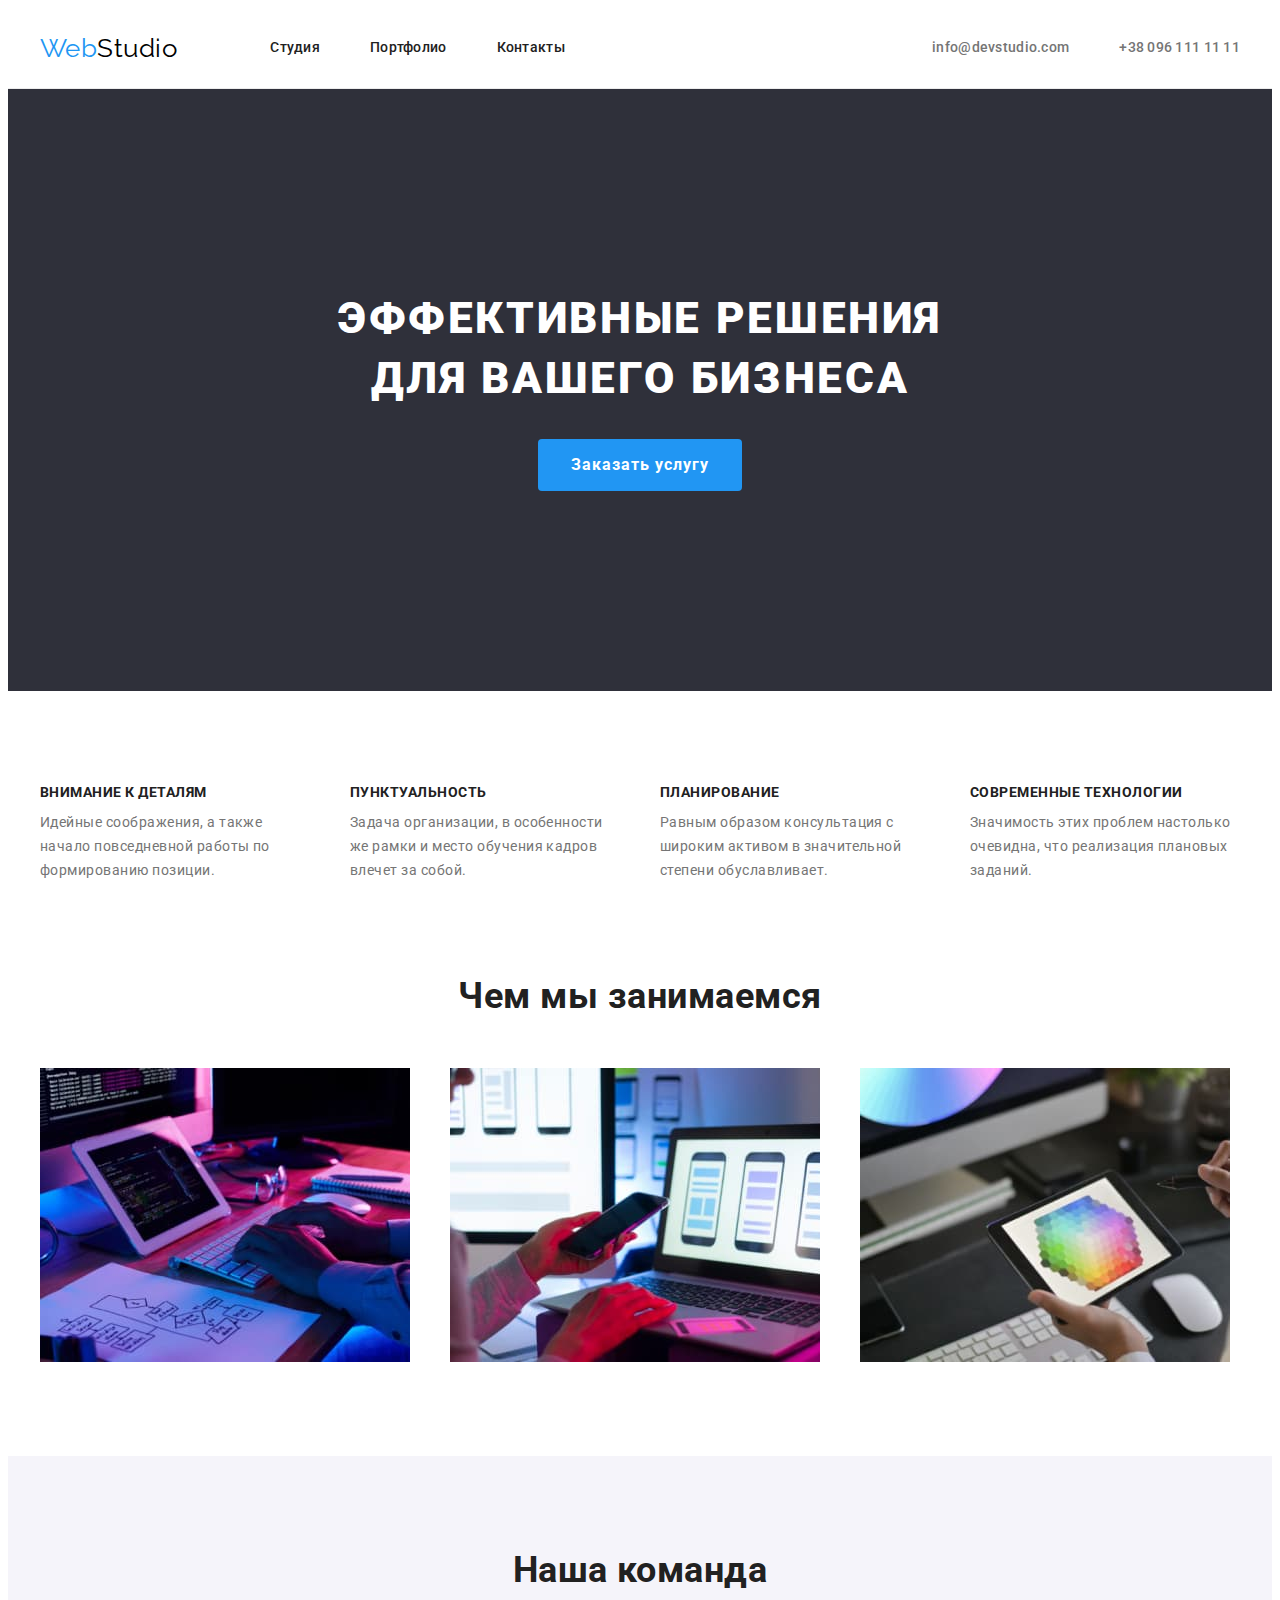
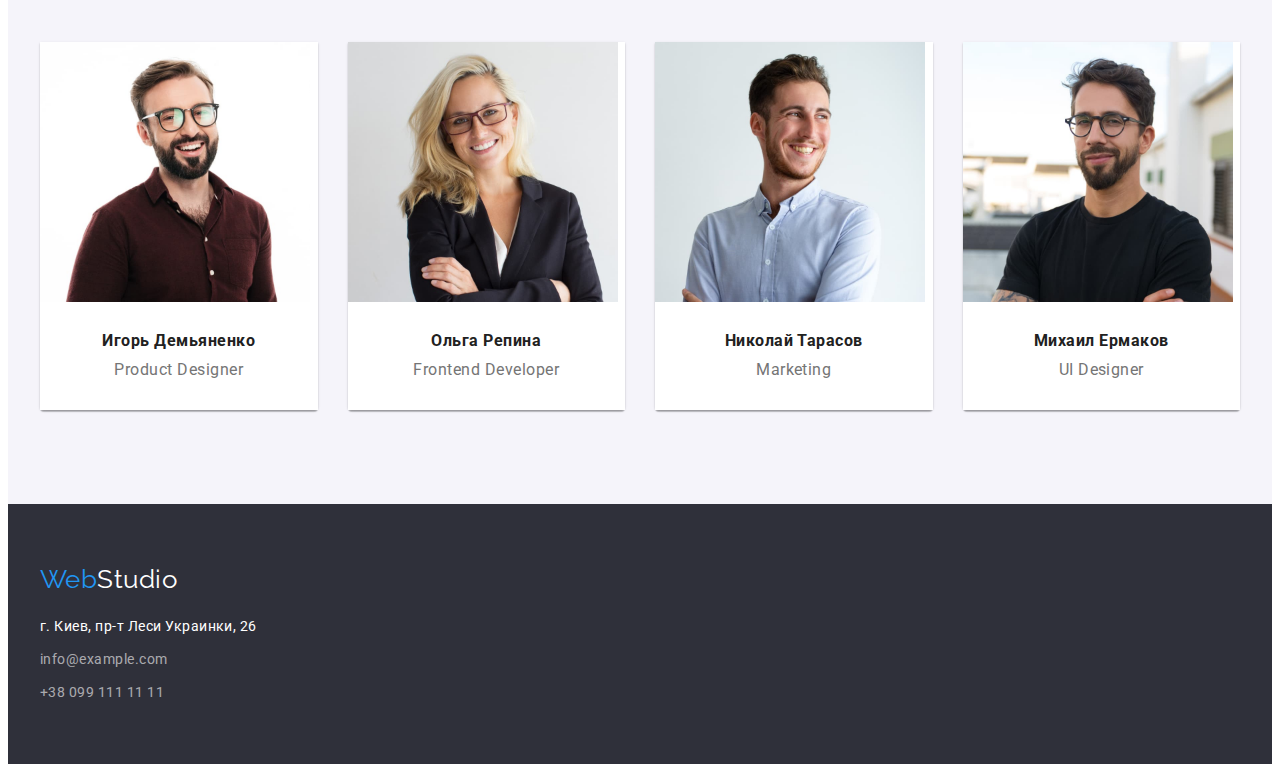
==== index.html @ faccb330 "clone" ====
<!DOCTYPE html>
<html lang="ru">
  <head>
    <meta charset="UTF-8" />
    <meta http-equiv="X-UA-Compatible" content="IE=edge" />
    <meta name="viewport" content="width=device-width, initial-scale=1.0" />
    <title>Студия</title>

    <link rel="preconnect" href="https://fonts.googleapis.com" />
    <link rel="preconnect" href="https://fonts.gstatic.com" crossorigin />
    <link
      href="https://fonts.googleapis.com/css2?family=Raleway:wght@700&family=Roboto:wght@400;500;700;900&display=swap"
      rel="stylesheet"
    />
    <link
      rel="stylesheet"
      href="https://cdnjs.cloudflare.com/ajax/libs/modern-normalize/1.1.0/modern-normalize.min.css"
      integrity="sha512-wpPYUAdjBVSE4KJnH1VR1HeZfpl1ub8YT/NKx4PuQ5NmX2tKuGu6U/JRp5y+Y8XG2tV+wKQpNHVUX03MfMFn9Q=="
      crossorigin="anonymous"
      referrerpolicy="no-referrer"
    />
    <link rel="stylesheet" href="./CSS/styles.css" />
  </head>
  <body class="page">
    <!-- Шапка сайта -->
    <header class="page-header">
      <div class="container">
        <nav class="nav-flex">
          <a href="" class="logo"><span class="span-logo">Web</span>Studio</a>
          <ul class="site-nav list">
            <li class="item"><a href="" class="link">Студия</a></li>
            <li class="item">
              <a href="./portfolio.html" class="link">Портфолио</a>
            </li>
            <li class="item"><a href="" class="link">Контакты</a></li>
          </ul>
        </nav>
        <ul class="contacts list">
          <li class="item-nav">
            <a href="mailto:info@devstudio.com" class="link"
              >info@devstudio.com</a
            >
          </li>
          <li class="item-nav">
            <a href="tel:+380961111111" class="link">+38 096 111 11 11</a>
          </li>
        </ul>
      </div>
    </header>

    <main>
      <!-- Герой -->
      <section class="hero">
        <div class="container">
          <h1 class="hero-title">
            Эффективные решения <br />для вашего бизнеса
          </h1>
          <button type="button" class="btn-hero">Заказать услугу</button>
        </div>
      </section>
      <!-- Преимущества -->
      <section class="section">
        <div class="container">
          <h2 class="visually-hidden">Скрытый заголовок</h2>
          <ul class="features-list list">
            <li class="features-list-item">
              <h3 class="features-list-title">Внимание к деталям</h3>
              <p class="features-list-text">
                Идейные соображения, а также начало повседневной работы по
                формированию позиции.
              </p>
            </li>
            <li class="features-list-item">
              <h3 class="features-list-title">Пунктуальность</h3>
              <p class="features-list-text">
                Задача организации, в особенности же рамки и место обучения
                кадров влечет за собой.
              </p>
            </li>
            <li class="features-list-item">
              <h3 class="features-list-title">Планирование</h3>
              <p class="features-list-text">
                Равным образом консультация с широким активом в значительной
                степени обуславливает.
              </p>
            </li>
            <li class="features-list-item">
              <h3 class="features-list-title">Современные технологии</h3>
              <p class="features-list-text">
                Значимость этих проблем настолько очевидна, что реализация
                плановых заданий.
              </p>
            </li>
          </ul>
        </div>
      </section>
      <!-- Чем мы занимаемся -->
      <section class="section work">
        <div class="container">
          <h2 class="work-title">Чем мы занимаемся</h2>
          <ul class="work-list list">
            <li class="work-list-item">
              <img src="./Image/box 1.jpg" alt="кодинг" width="370" />
            </li>
            <li class="work-list-item">
              <img src="./Image/box 2.jpg" alt="оптимизация" width="370" />
            </li>
            <li class="work-list-item">
              <img src="./Image/box 3.jpg" alt="готовое по" width="370" />
            </li>
          </ul>
        </div>
      </section>
      <!-- Наша команда -->
      <section class="section team">
        <div class="container">
          <h2 class="team-title">Наша команда</h2>
          <ul class="team-list list">
            <li class="team-list-item">
              <img src="./Image/img 1.jpg" alt="Игорь Демьяненко" width="270" />
              <div class="team-list-name">
                <h3 class="team-list-title">Игорь Демьяненко</h3>
                <p class="team-list-text">Product Designer</p>
              </div>
            </li>
            <li class="team-list-item">
              <img src="./Image/img 2.jpg" alt="Ольга Репина" width="270" />
              <div class="team-list-name">
                <h3 class="team-list-title">Ольга Репина</h3>
                <p class="team-list-text">Frontend Developer</p>
              </div>
            </li>
            <li class="team-list-item">
              <img src="./Image/img 3.jpg" alt="Николай Тарасов" width="270" />
              <div class="team-list-name">
                <h3 class="team-list-title">Николай Тарасов</h3>
                <p class="team-list-text">Marketing</p>
              </div>
            </li>
            <li class="team-list-item">
              <img src="./Image/img 4.jpg" alt="Михаил Ермаков" width="270" />
              <div class="team-list-name">
                <h3 class="team-list-title">Михаил Ермаков</h3>
                <p class="team-list-text">UI Designer</p>
              </div>
            </li>
          </ul>
        </div>
      </section>
    </main>
    <!-- Футер -->
    <footer class="section footer">
      <div class="container">
        <a href="" class="logo"
          >Web<span class="span-logo-footer">Studio</span></a
        >
        <address class="footer-adr">
          <ul class="footer-list list">
            <li class="footer-list-item">
              <a href="https://goo.gl/maps/ig4sHkHrLvTvoZ76A" class="address"
                >г. Киев, пр-т Леси Украинки, 26</a
              >
            </li>
            <li class="footer-list-item">
              <a href="mailto:info@example.com" class="link"
                >info@example.com</a
              >
            </li>
            <li class="footer-list-item">
              <a href="tel:+380991111111" class="link">+38 099 111 11 11</a>
            </li>
          </ul>
        </address>
      </div>
    </footer>
  </body>
</html>
---- CSS/styles.css ----
/* цвет основного текста #212121 */
/* вторичный цвет текста #757575 */
/* цвет акцента #2196F3 */
/* бэкграуд хэдер #ECECEC */
/* бэкграунд герой и футер #2F303A */
/* бэкграунд Наша команда #F5F4FA */
/* логотип #000000 */

:root {
  --primary-text-color: #212121;
  --secondary-text-color: #757575;
  --accent-color: #2196f3;
  --bcg-team-color: #f5f4fa;
  --bgc-header: #ececec;
  --bgc-hero-footer: #2f303a;
  --logo: #000000;
}

html {
  box-sizing: border-box;
}

.page {
  font-family: 'Roboto', 'sans-serif';
  background-color: #ffffff;
  letter-spacing: 0.03em;
}
.visually-hidden {
  position: absolute;
  width: 1px;
  height: 1px;
  margin: -1px;
  border: 0;
  padding: 0;
  white-space: nowrap;
  clip-path: inset(100%);
  clip: rect(0 0 0 0);
  overflow: hidden;
}

p,
h1,
h2,
h3 {
  margin: 0;
}

ul,
ol {
  padding-left: 0;
  margin: 0;
}

img {
  max-width: 100%;
  display: block;
  height: auto;
}

button {
  cursor: pointer;
}

.list {
  list-style: none;
}

.container {
  width: 1200px;
  padding-left: 15px;
  padding-right: 15px;
  margin: 0 auto;
}
/* Лого */
.page-header {
  border-bottom: 1px solid #ececec;
}
.page-header .container {
  display: flex;
  align-items: center;
}
.logo {
  color: var(--logo);
  text-decoration: none;
  font-family: 'Raleway';
  font-size: 26px;
  line-height: 1.19;
  /* outline: 2px solid black; */
}

.span-logo {
  color: var(--accent-color);
}

/* Шапка сайта */
.nav-flex {
  display: flex;
  align-items: center;
}

.site-nav {
  display: flex;
  margin-left: 93px;
  font-weight: 500;
  font-size: 14px;
  line-height: 1.14;
  letter-spacing: 0.02em;
}
.site-nav .item:not(:last-child) {
  margin-right: 50px;
}

.site-nav .link {
  color: var(--primary-text-color);
  text-decoration: none;
  font-weight: 500;
  font-size: 14px;
  line-height: 1.14;
  letter-spacing: 0.02em;
  display: block;
  padding-top: 32px;
  padding-bottom: 32px;
  /* outline: 2px solid black; */
}

.site-nav .link:hover,
.site-nav .link:focus {
  color: var(--accent-color);
}

.contacts {
  color: var(--secondary-text-color);
  text-decoration: none;
  font-weight: 500;
  font-size: 14px;
  line-height: 1.14;
  letter-spacing: 0.02em;
  display: flex;
  margin-left: auto;
  /* outline: 2px solid black; */
}
.contacts .link {
  color: var(--secondary-text-color);
  text-decoration: none;
}
.contacts > .item-nav:first-child {
  margin-right: 50px;
}
.contacts .link:hover,
.contacts .link:focus {
  color: var(--accent-color);
}

/* Герой */
.hero {
  background-color: var(--bgc-hero-footer);
  padding: 200px 0;
  text-align: center;
  /* outline: 2px solid tomato; */
}
.hero-title {
  background-color: ;
  color: #ffffff;
  font-weight: 900;
  font-size: 44px;
  line-height: 1.36;
  text-align: center;
  letter-spacing: 0.06em;
  text-transform: uppercase;
  min-width: 696px;
  margin-top: 0;
  margin-bottom: 30px;
  margin-left: auto;
  margin-right: auto;
  /* outline: 2px solid tomato; */
}

.btn-hero {
  font-family: inherit;
  background-color: var(--accent-color);
  color: #ffffff;
  font-weight: 700;
  font-size: 16px;
  line-height: 1.88;
  letter-spacing: 0.06em;
  border-radius: 4px;
  padding: 10px 32px;
  min-width: 200px;
  align-items: center;
  text-align: center;
  border: 1px solid transparent;
  /* outline: 2px solid tomato; */
}

.btn-hero:hover,
.btn-hero:focus,
.btn-hero:active {
  background-color: var(--accent-color);
  color: #ffffff;
  cursor: pointer;
  padding: 10px 32px;
}
/* Преимущества */
.section {
  padding: 94px 0;
  /* outline: 2px solid tomato; */
}
.features-list-title {
  color: var(--primary-text-color);
  font-size: 14px;
  font-weight: 700;
  line-height: 1.14;
  text-transform: uppercase;
  text-align: left;
  margin-top: 0;
  margin-bottom: 10px;
  /* outline: 2px solid tomato; */
}

.features-list {
  display: flex;
  justify-content: space-between;
}
.features-list-item {
  width: 270px;
}
.features-list-text {
  color: var(--secondary-text-color);
  font-size: 14px;
  font-weight: 400;
  line-height: 1.71;
  text-align: left;
  margin-top: 0;
  margin-bottom: 0;

  /* outline: 2px solid tomato; */
}

/* Чем мы занимаемся */
.work {
  padding-top: 0;
  /* outline: 2px solid tomato; */
}
.work-title {
  color: var(--primary-text-color);
  font-size: 36px;
  line-height: 1.16;
  text-align: center;
  margin-bottom: 50px;
  /* outline: 2px solid tomato; */
}
.work-list {
  display: flex;
  margin-left: -30px;
  /* outline: 2px solid tomato; */
}
.work-list-item {
  flex-basis: calc((100% - 90px) / 3);
  margin-left: 30px;
}

/* Наша команда */
.team {
  background-color: var(--bcg-team-color);
  /* outline: 2px solid tomato; */
}

.team-list {
  display: flex;
  margin-left: -30px;
}
.team-list-item {
  flex-basis: calc(100% / 4 - 30px);
  margin-left: 30px;
  background: #ffffff;
  box-shadow: 0px 1px 3px rgba(0, 0, 0, 0.12), 0px 1px 1px rgba(0, 0, 0, 0.14),
    0px 2px 1px rgba(0, 0, 0, 0.2);
  border-radius: 0px 0px 4px 4px;
}

.team-title {
  color: var(--primary-text-color);
  font-size: 36px;
  line-height: 1.16;
  text-align: center;
  margin-bottom: 50px;
  /* outline: 2px solid tomato; */
}

.team-list-title {
  color: var(--primary-text-color);
  font-size: 16px;
  line-height: 1.18;
  text-align: center;
  margin-bottom: 10px;
  /* outline: 2px solid tomato; */
}

.team-list-text {
  color: var(--secondary-text-color);
  font-size: 16px;
  line-height: 1.18;
  text-align: center;
  margin-top: 0;
  margin-bottom: 0;
  /* outline: 2px solid tomato; */
}
.team-list-name {
  background-color: #ffffff;
  text-align: center;
  padding: 30px 0;
}

/* Футер */
.footer {
  background-color: var(--bgc-hero-footer);
  padding-top: 60px;
  padding-bottom: 60px;
}

.span-logo-footer {
  font-family: 'Raleway';
  color: #ffffff;
}
.footer-adr {
  margin-top: 20px;
}

.footer-list-item:not(:last-child) {
  margin-bottom: 9px;
}

.footer-list .address {
  color: #ffffff;
  font-style: normal;
  text-decoration: none;
  font-size: 14px;
  line-height: 1.71;
  margin-bottom: 10px;
  /* outline: 2px solid tomato; */
}

.footer .logo {
  color: var(--accent-color);
}

.footer-list .link {
  text-decoration: none;
  font-style: normal;
  font-size: 14px;
  line-height: 1.71;
  color: rgba(255, 255, 255, 0.6);
  margin-bottom: 10px;
  /* outline: 2px solid tomato; */
}

.footer-list .link:hover,
.footer-list .link:focus,
.footer-list .address:hover,
.footer-list .address:focus {
  color: var(--accent-color);
}

/* Портфолио Фильтр*/
.filters-list {
  display: flex;
  justify-content: center;
  margin-bottom: 50px;
}
.filters-list-item:not(:last-child) {
  margin-right: 8px;
}

.filters-btn {
  font-family: inherit;
  background-color: var(--bcg-team-color);
  color: var(--primary-text-color);
  cursor: pointer;
  font-weight: 500;
  font-size: 16px;
  line-height: 1.62;
  text-align: center;
  border-radius: 4px;
  border: 1px solid transparent;
  /* outline: 2px solid tomato; */
}

.filters-btn:hover,
.filters-btn:focus {
  background-color: var(--accent-color);
  color: var(--bcg-team-color);
}

/* Портфолио Картинки */
.pictures-list {
  display: flex;
  flex-wrap: wrap;
  /* outline: 2px solid tomato; */
}
.pictures-list-item {
  width: calc((100% - 60px) / 3);
}

.pictures-list-item:not(:nth-child(3n)) {
  margin-right: 30px;
}
.pictures-list-item:not(:nth-last-child(-n + 3)) {
  margin-bottom: 30px;
}

.pictures-list-name {
  border: 1px solid #eeeeee;
  box-sizing: border-box;
  border-top: none;
  padding: 20px 24px;
}
.pictures-list-title {
  color: var(--primary-text-color);
  font-weight: 700;
  font-size: 18px;
  line-height: 2;
  letter-spacing: 0.06em;
  margin-bottom: 4px;
  /* outline: 2px solid tomato; */
}

.pictures-list-text {
  color: var(--secondary-text-color);
  font-size: 16px;
  line-height: 1.87;
  letter-spacing: 0.03em;
  /* outline: 2px solid tomato; */
}

.pictures-link {
  text-decoration: none;
}
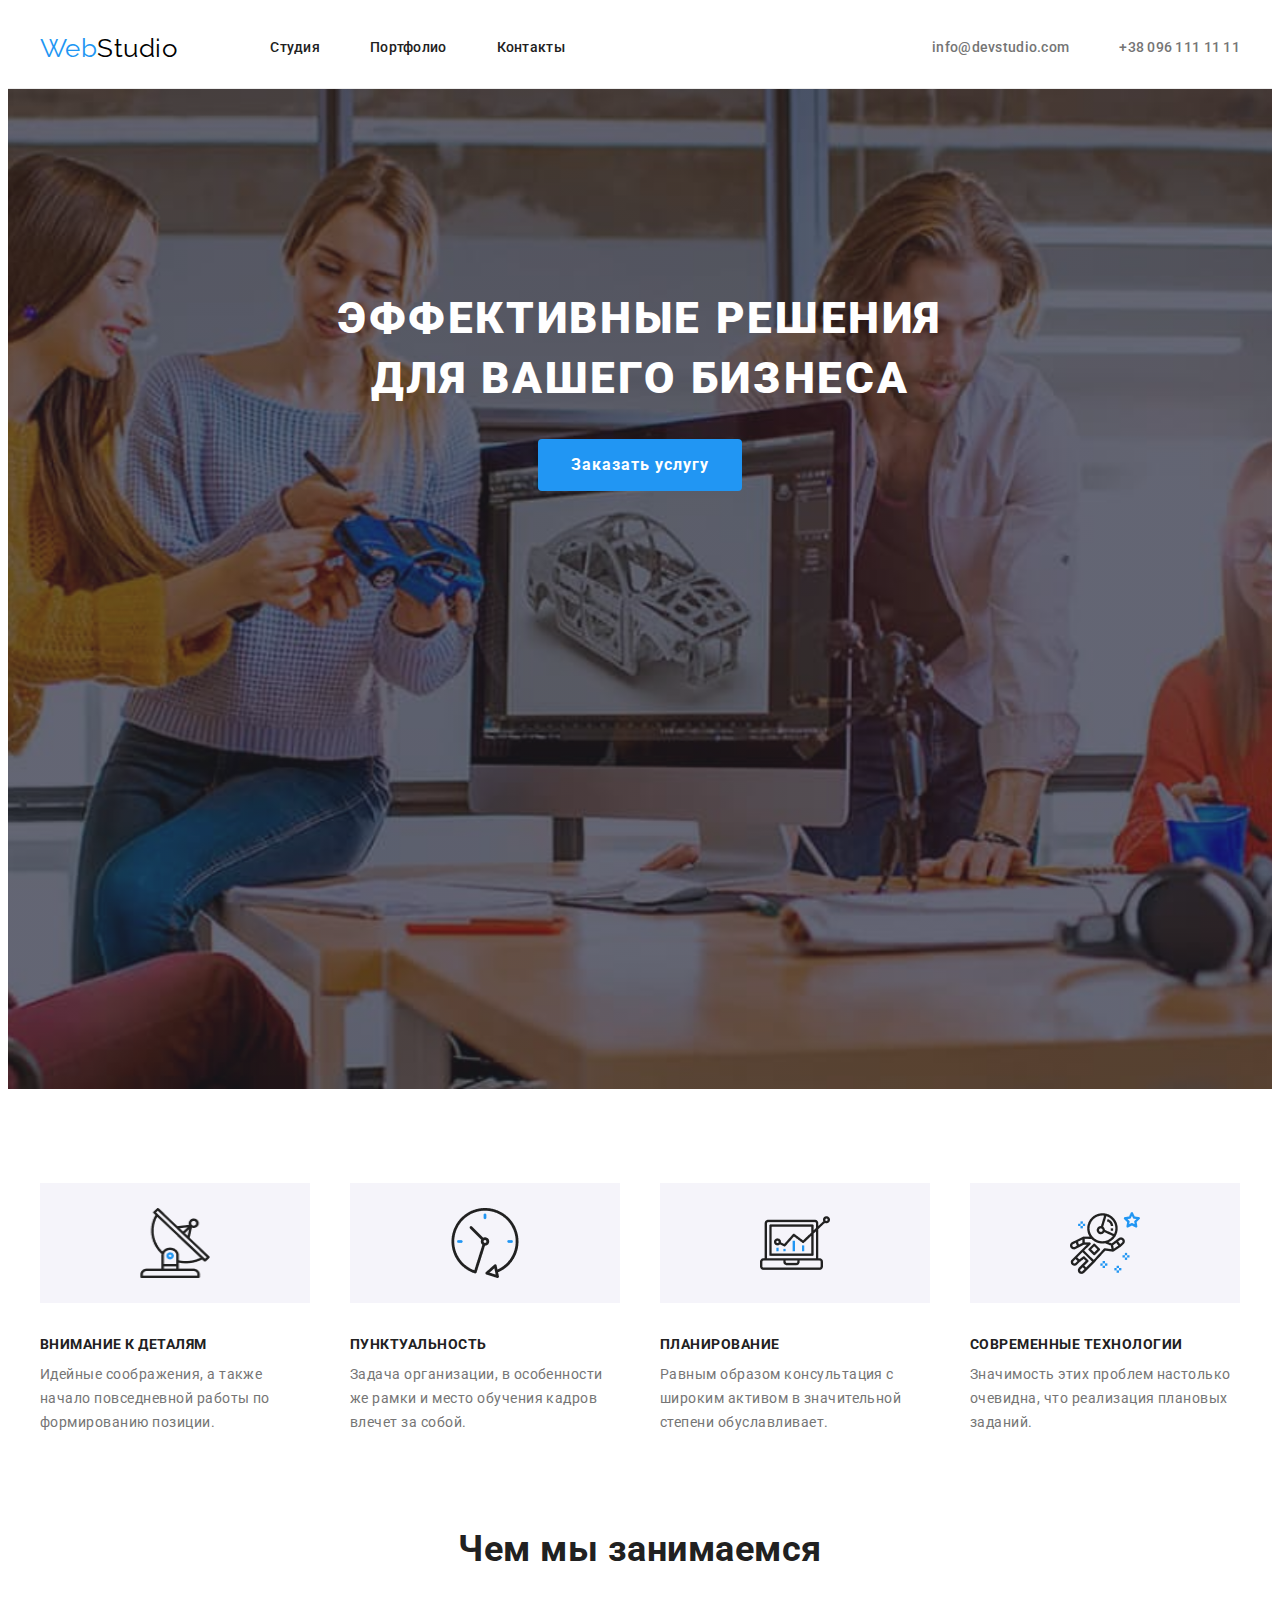
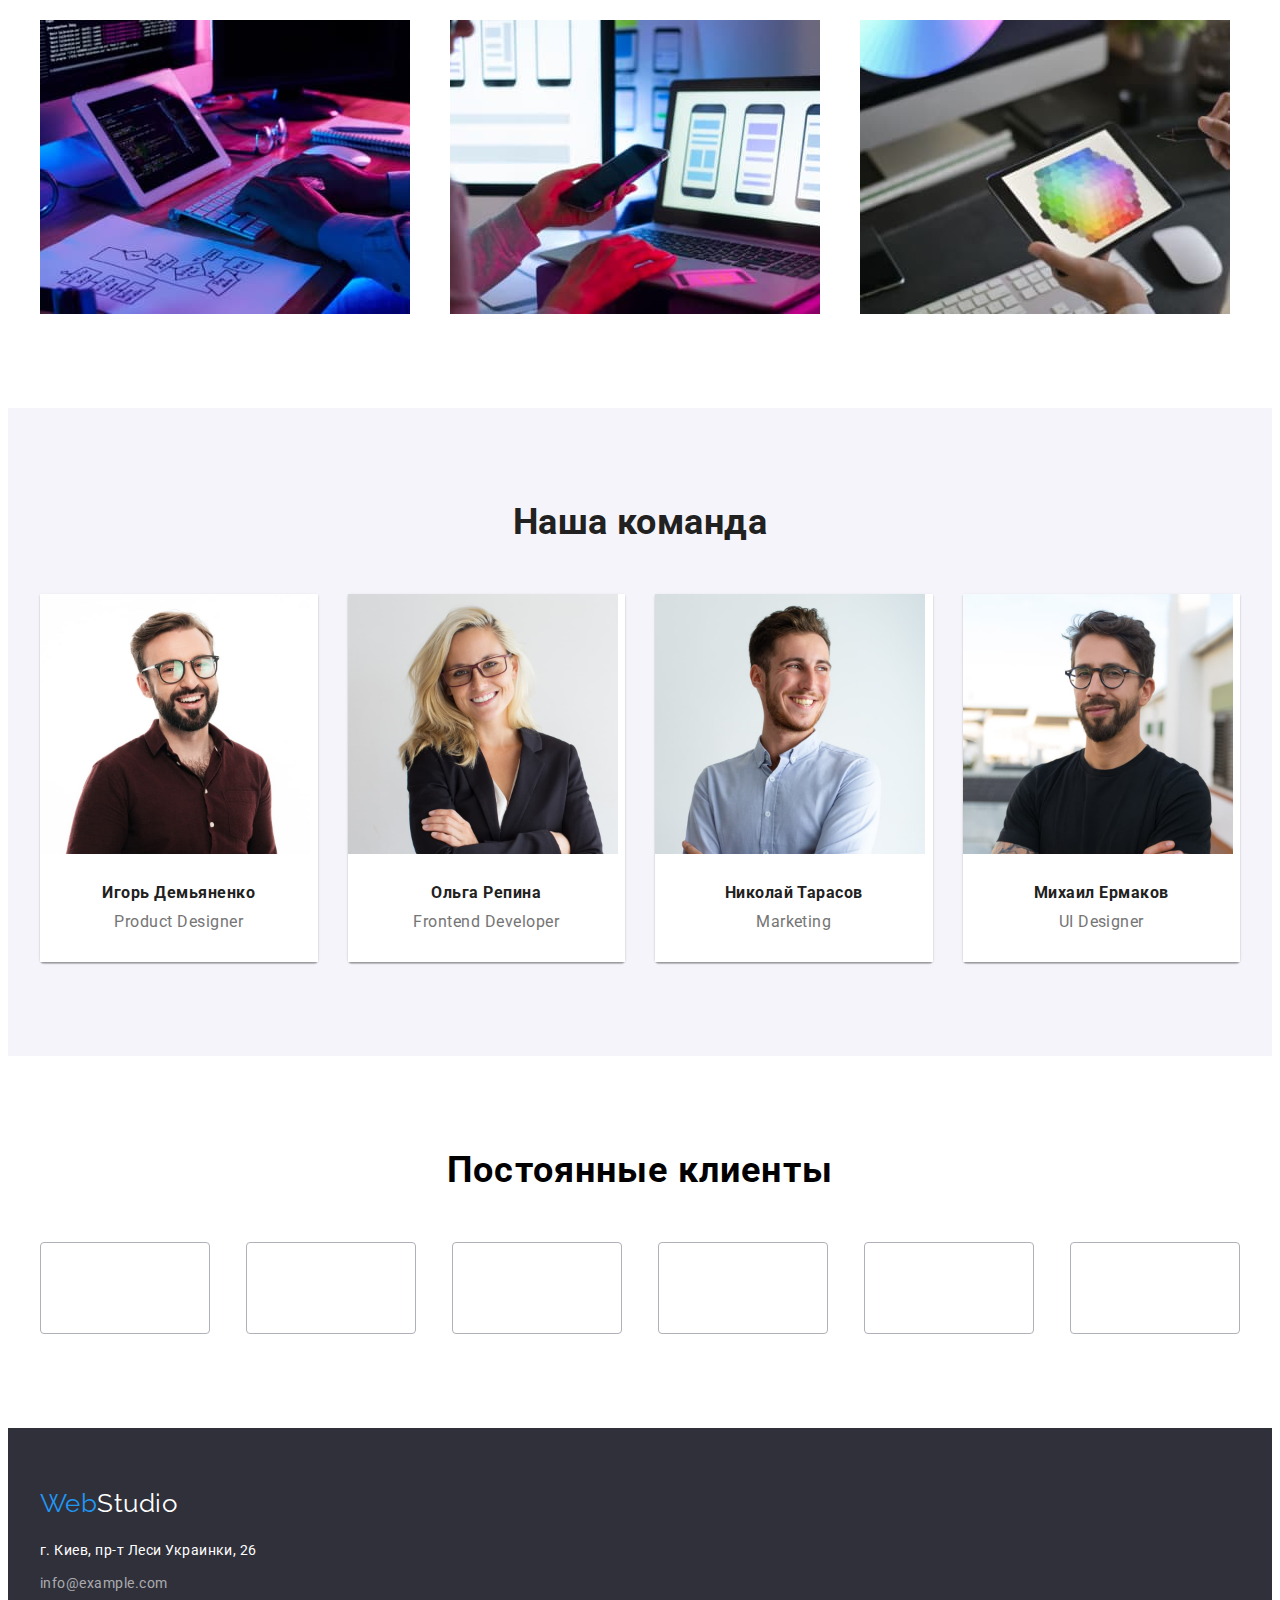
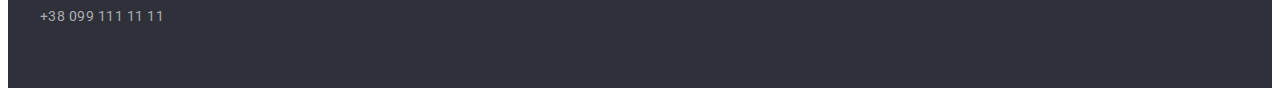
==== commit ecd99b81: "Clients" ====
--- a/index.html
+++ b/index.html
@@ -63,28 +63,28 @@
         <div class="container">
           <h2 class="visually-hidden">Скрытый заголовок</h2>
           <ul class="features-list list">
-            <li class="features-list-item">
+            <li class="features-list-item icon-antenna">
               <h3 class="features-list-title">Внимание к деталям</h3>
               <p class="features-list-text">
                 Идейные соображения, а также начало повседневной работы по
                 формированию позиции.
               </p>
             </li>
-            <li class="features-list-item">
+            <li class="features-list-item icon-vector">
               <h3 class="features-list-title">Пунктуальность</h3>
               <p class="features-list-text">
                 Задача организации, в особенности же рамки и место обучения
                 кадров влечет за собой.
               </p>
             </li>
-            <li class="features-list-item">
+            <li class="features-list-item icon-diagram">
               <h3 class="features-list-title">Планирование</h3>
               <p class="features-list-text">
                 Равным образом консультация с широким активом в значительной
                 степени обуславливает.
               </p>
             </li>
-            <li class="features-list-item">
+            <li class="features-list-item icon-astronaut">
               <h3 class="features-list-title">Современные технологии</h3>
               <p class="features-list-text">
                 Значимость этих проблем настолько очевидна, что реализация
@@ -147,6 +147,20 @@
           </ul>
         </div>
       </section>
+      <!-- Клиенты -->
+      <section class="section clients">
+        <div class="container">
+          <h2 class="clients-title">Постоянные клиенты</h2>
+          <ul class="clients-list list">
+            <li class="clients-list-item"><a href="" class="link"></a></li>
+            <li class="clients-list-item"><a href="" class="link"></a></li>
+            <li class="clients-list-item"><a href="" class="link"></a></li>
+            <li class="clients-list-item"><a href="" class="link"></a></li>
+            <li class="clients-list-item"><a href="" class="link"></a></li>
+            <li class="clients-list-item"><a href="" class="link"></a></li>
+          </ul>
+        </div>
+      </section>
     </main>
     <!-- Футер -->
     <footer class="section footer">
--- a/CSS/styles.css
+++ b/CSS/styles.css
@@ -71,6 +71,10 @@
   padding-right: 15px;
   margin: 0 auto;
 }
+.section {
+  padding: 94px 0;
+  /* outline: 2px solid tomato; */
+}
 /* Лого */
 .page-header {
   border-bottom: 1px solid #ececec;
@@ -156,6 +160,19 @@
   background-color: var(--bgc-hero-footer);
   padding: 200px 0;
   text-align: center;
+  max-width: 1600px;
+  height: 600px;
+  margin-left: auto;
+  margin-right: auto;
+  background-image: linear-gradient(
+      to right,
+      rgba(47, 48, 58, 0.4),
+      rgba(47, 48, 58, 0.4)
+    ),
+    url(../Image/hero.jpg);
+  background-repeat: no-repeat;
+  background-size: cover;
+  background-position: center;
   /* outline: 2px solid tomato; */
 }
 .hero-title {
@@ -201,10 +218,7 @@
   padding: 10px 32px;
 }
 /* Преимущества */
-.section {
-  padding: 94px 0;
-  /* outline: 2px solid tomato; */
-}
+
 .features-list-title {
   color: var(--primary-text-color);
   font-size: 14px;
@@ -224,6 +238,31 @@
 .features-list-item {
   width: 270px;
 }
+
+.features-list-item::before {
+  background-color: var(--bcg-team-color);
+  display: inline-block;
+  content: '';
+  width: 270px;
+  height: 120px;
+  margin-bottom: 30px;
+  background-size: 70px 70px;
+  background-repeat: no-repeat;
+  background-position: center;
+  /* outline: 2px solid tomato; */
+}
+.icon-antenna::before {
+  background-image: url(../Image/antenna.png);
+}
+.icon-vector::before {
+  background-image: url(../Image/clock\ 1.png);
+}
+.icon-diagram::before {
+  background-image: url(../Image/diagram\ 1.png);
+}
+.icon-astronaut::before {
+  background-image: url(../Image/astronaut\ 1.png);
+}
 .features-list-text {
   color: var(--secondary-text-color);
   font-size: 14px;
@@ -262,6 +301,9 @@
 /* Наша команда */
 .team {
   background-color: var(--bcg-team-color);
+  max-width: 1600px;
+  margin-left: auto;
+  margin-right: auto;
   /* outline: 2px solid tomato; */
 }
 
@@ -310,6 +352,36 @@
   text-align: center;
   padding: 30px 0;
 }
+/* Клиенты */
+.clients-title {
+  font-weight: 700;
+  font-size: 36px;
+  line-height: 1.16;
+  text-align: center;
+  letter-spacing: 0.03em;
+  margin-bottom: 50px;
+}
+.clients-list {
+  display: flex;
+  justify-content: space-between;
+}
+.clients-list-item {
+  width: 1170;
+}
+.clients-list-item::before {
+  background-color: #ffffff#e5e5e5;
+  display: block;
+  content: '';
+  width: 170px;
+  height: 92px;
+  background-size: 106px 60px;
+  border: 1px solid #afb1b8;
+  box-sizing: border-box;
+  border-radius: 4px;
+  background-repeat: no-repeat;
+  background-position: center;
+  /* outline: 2px solid tomato; */
+}
 
 /* Футер */
 .footer {
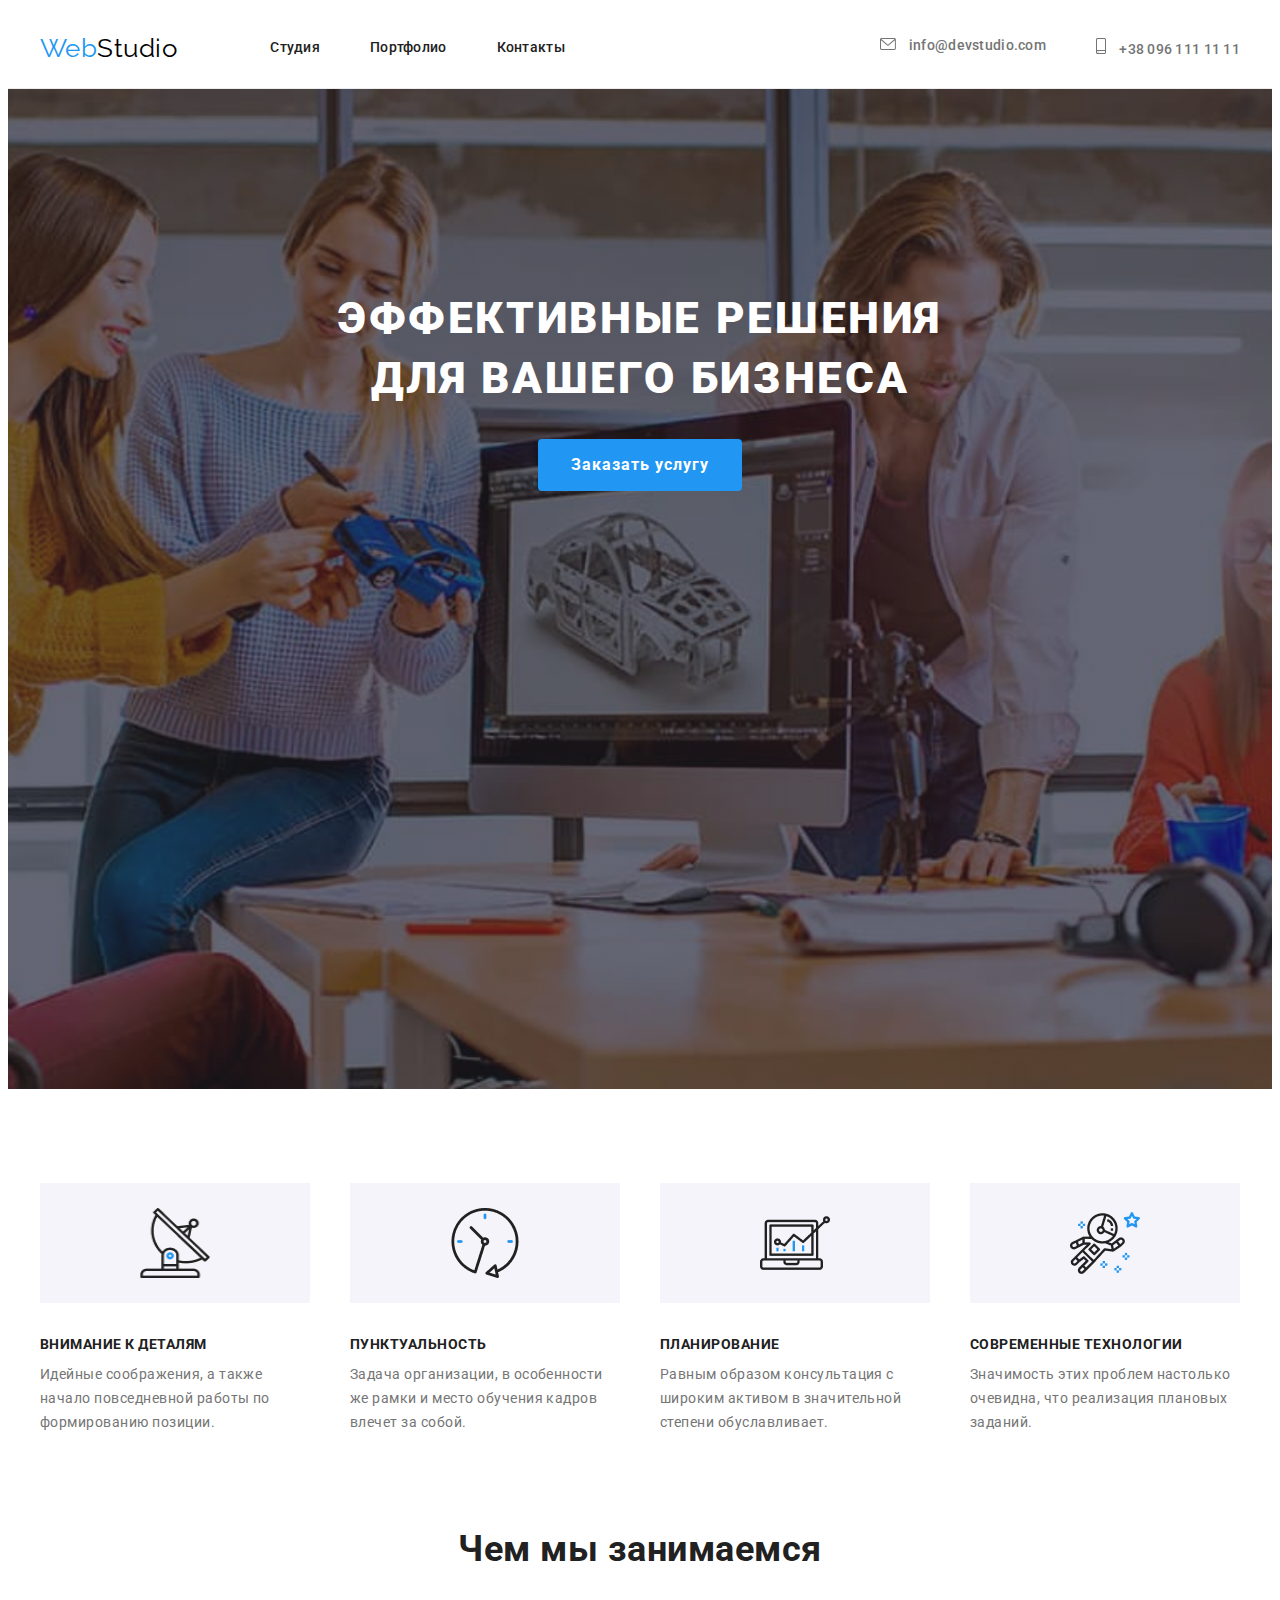
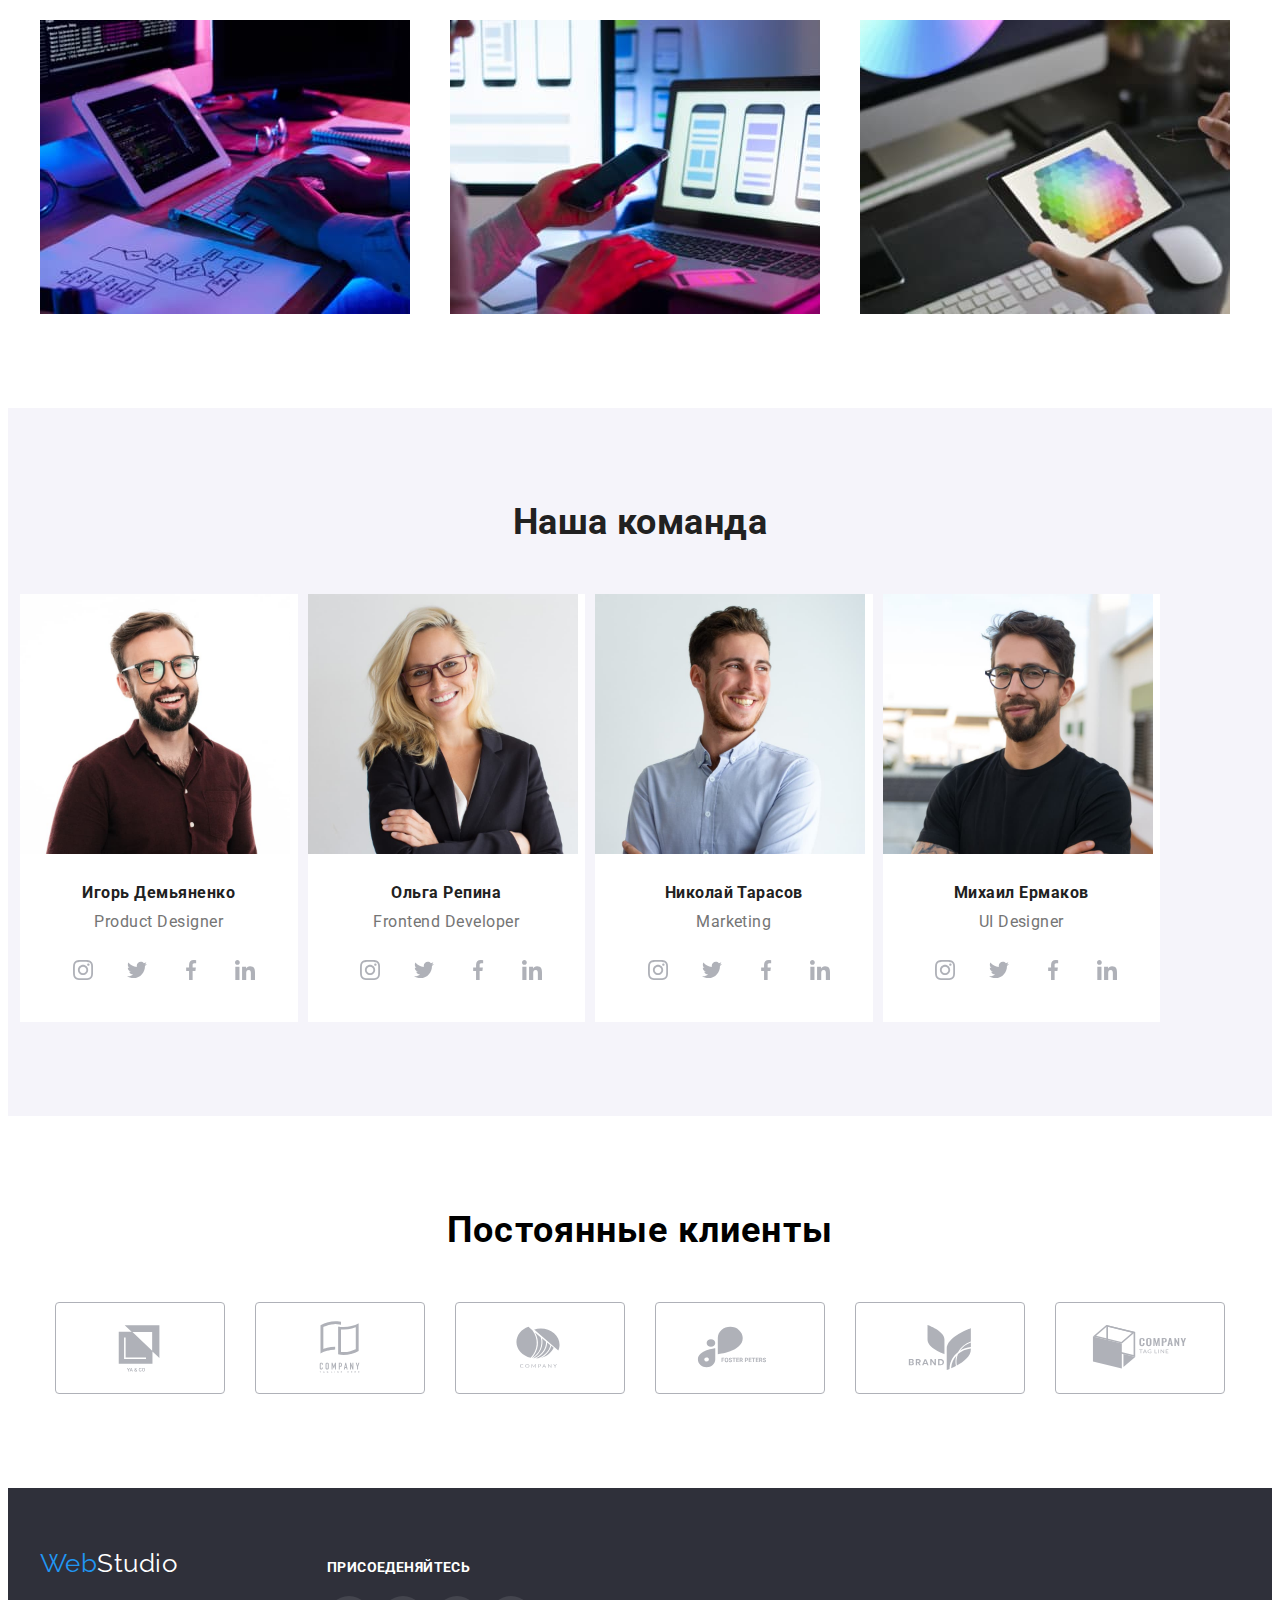
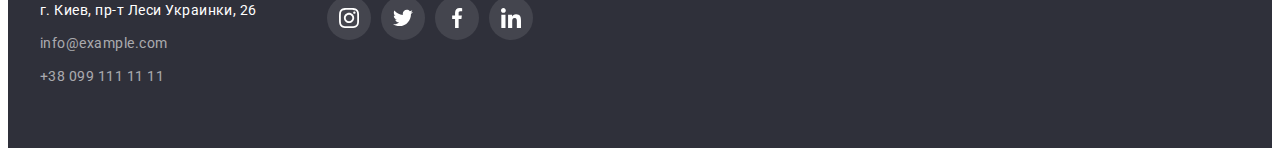
==== commit 27752404: "SVG" ====
--- a/index.html
+++ b/index.html
@@ -38,11 +38,19 @@
         <ul class="contacts list">
           <li class="item-nav">
             <a href="mailto:info@devstudio.com" class="link"
-              >info@devstudio.com</a
+              ><svg class="link-nav" width="16" height="12">
+                <use href="./Image/symbol-defs.svg#icon-letter"></use>
+              </svg>
+              info@devstudio.com</a
             >
           </li>
           <li class="item-nav">
-            <a href="tel:+380961111111" class="link">+38 096 111 11 11</a>
+            <a href="tel:+380961111111" class="link"
+              ><svg class="link-nav" width="10" height="16">
+                <use href="./Image/symbol-defs.svg#icon-phone"></use>
+              </svg>
+              +38 096 111 11 11</a
+            >
           </li>
         </ul>
       </div>
@@ -121,6 +129,38 @@
               <div class="team-list-name">
                 <h3 class="team-list-title">Игорь Демьяненко</h3>
                 <p class="team-list-text">Product Designer</p>
+                <ul class="team-list-soc list">
+                  <li class="team-list-item">
+                    <a href="" class="team-list-link">
+                      <svg class="team-list-icon" width="20" height="20">
+                        <use
+                          href="./Image/symbol-defs.svg#icon-instagram"
+                        ></use>
+                      </svg>
+                    </a>
+                  </li>
+                  <li class="team-list-item">
+                    <a href="" class="team-list-link"
+                      ><svg class="team-list-icon" width="20" height="20">
+                        <use href="./Image/symbol-defs.svg#icon-twitter"></use>
+                      </svg>
+                    </a>
+                  </li>
+                  <li class="team-list-item">
+                    <a href="" class="team-list-link"
+                      ><svg class="team-list-icon" width="20" height="20">
+                        <use href="./Image/symbol-defs.svg#icon-facebook"></use>
+                      </svg>
+                    </a>
+                  </li>
+                  <li class="team-list-item">
+                    <a href="" class="team-list-link"
+                      ><svg class="team-list-icon" width="20" height="20">
+                        <use href="./Image/symbol-defs.svg#icon-linkedin"></use>
+                      </svg>
+                    </a>
+                  </li>
+                </ul>
               </div>
             </li>
             <li class="team-list-item">
@@ -128,6 +168,38 @@
               <div class="team-list-name">
                 <h3 class="team-list-title">Ольга Репина</h3>
                 <p class="team-list-text">Frontend Developer</p>
+                <ul class="team-list-soc list">
+                  <li class="team-list-item">
+                    <a href="" class="team-list-link"
+                      ><svg class="team-list-icon" width="20" height="20">
+                        <use
+                          href="./Image/symbol-defs.svg#icon-instagram"
+                        ></use>
+                      </svg>
+                    </a>
+                  </li>
+                  <li class="team-list-item">
+                    <a href="" class="team-list-link"
+                      ><svg class="team-list-icon" width="20" height="20">
+                        <use href="./Image/symbol-defs.svg#icon-twitter"></use>
+                      </svg>
+                    </a>
+                  </li>
+                  <li class="team-list-item">
+                    <a href="" class="team-list-link"
+                      ><svg class="team-list-icon" width="20" height="20">
+                        <use href="./Image/symbol-defs.svg#icon-facebook"></use>
+                      </svg>
+                    </a>
+                  </li>
+                  <li class="team-list-item">
+                    <a href="" class="team-list-link"
+                      ><svg class="team-list-icon" width="20" height="20">
+                        <use href="./Image/symbol-defs.svg#icon-linkedin"></use>
+                      </svg>
+                    </a>
+                  </li>
+                </ul>
               </div>
             </li>
             <li class="team-list-item">
@@ -135,6 +207,38 @@
               <div class="team-list-name">
                 <h3 class="team-list-title">Николай Тарасов</h3>
                 <p class="team-list-text">Marketing</p>
+                <ul class="team-list-soc list">
+                  <li class="team-list-item">
+                    <a href="" class="team-list-link"
+                      ><svg class="team-list-icon" width="20" height="20">
+                        <use
+                          href="./Image/symbol-defs.svg#icon-instagram"
+                        ></use>
+                      </svg>
+                    </a>
+                  </li>
+                  <li class="team-list-item">
+                    <a href="" class="team-list-link"
+                      ><svg class="team-list-icon" width="20" height="20">
+                        <use href="./Image/symbol-defs.svg#icon-twitter"></use>
+                      </svg>
+                    </a>
+                  </li>
+                  <li class="team-list-item">
+                    <a href="" class="team-list-link"
+                      ><svg class="team-list-icon" width="20" height="20">
+                        <use href="./Image/symbol-defs.svg#icon-facebook"></use>
+                      </svg>
+                    </a>
+                  </li>
+                  <li class="team-list-item">
+                    <a href="" class="team-list-link"
+                      ><svg class="team-list-icon" width="20" height="20">
+                        <use href="./Image/symbol-defs.svg#icon-linkedin"></use>
+                      </svg>
+                    </a>
+                  </li>
+                </ul>
               </div>
             </li>
             <li class="team-list-item">
@@ -142,6 +246,38 @@
               <div class="team-list-name">
                 <h3 class="team-list-title">Михаил Ермаков</h3>
                 <p class="team-list-text">UI Designer</p>
+                <ul class="team-list-soc list">
+                  <li class="team-list-item">
+                    <a href="" class="team-list-link"
+                      ><svg class="team-list-icon" width="20" height="20">
+                        <use
+                          href="./Image/symbol-defs.svg#icon-instagram"
+                        ></use>
+                      </svg>
+                    </a>
+                  </li>
+                  <li class="team-list-item">
+                    <a href="" class="team-list-link"
+                      ><svg class="team-list-icon" width="20" height="20">
+                        <use href="./Image/symbol-defs.svg#icon-twitter"></use>
+                      </svg>
+                    </a>
+                  </li>
+                  <li class="team-list-item">
+                    <a href="" class="team-list-link"
+                      ><svg class="team-list-icon" width="20" height="20">
+                        <use href="./Image/symbol-defs.svg#icon-facebook"></use>
+                      </svg>
+                    </a>
+                  </li>
+                  <li class="team-list-item">
+                    <a href="" class="team-list-link"
+                      ><svg class="team-list-icon" width="20" height="20">
+                        <use href="./Image/symbol-defs.svg#icon-linkedin"></use>
+                      </svg>
+                    </a>
+                  </li>
+                </ul>
               </div>
             </li>
           </ul>
@@ -152,12 +288,48 @@
         <div class="container">
           <h2 class="clients-title">Постоянные клиенты</h2>
           <ul class="clients-list list">
-            <li class="clients-list-item"><a href="" class="link"></a></li>
-            <li class="clients-list-item"><a href="" class="link"></a></li>
-            <li class="clients-list-item"><a href="" class="link"></a></li>
-            <li class="clients-list-item"><a href="" class="link"></a></li>
-            <li class="clients-list-item"><a href="" class="link"></a></li>
-            <li class="clients-list-item"><a href="" class="link"></a></li>
+            <li class="clients-list-item">
+              <a href="" class="clients-link"
+                ><svg class="clients-link-icon" width="106" height="60">
+                  <use href="./Image/symbol-defs.svg#icon-company1"></use>
+                </svg>
+              </a>
+            </li>
+            <li class="clients-list-item">
+              <a href="" class="clients-link"
+                ><svg class="clients-link-icon" width="106" height="60">
+                  <use href="./Image/symbol-defs.svg#icon-company2"></use>
+                </svg>
+              </a>
+            </li>
+            <li class="clients-list-item">
+              <a href="" class="clients-link"
+                ><svg class="clients-link-icon" width="106" height="60">
+                  <use href="./Image/symbol-defs.svg#icon-company3"></use>
+                </svg>
+              </a>
+            </li>
+            <li class="clients-list-item">
+              <a href="" class="clients-link"
+                ><svg class="clients-link-icon" width="106" height="60">
+                  <use href="./Image/symbol-defs.svg#icon-company4"></use>
+                </svg>
+              </a>
+            </li>
+            <li class="clients-list-item">
+              <a href="" class="clients-link"
+                ><svg class="clients-link-icon" width="106" height="60">
+                  <use href="./Image/symbol-defs.svg#icon-company5"></use>
+                </svg>
+              </a>
+            </li>
+            <li class="clients-list-item">
+              <a href="" class="clients-link"
+                ><svg class="clients-link-icon" width="106" height="60">
+                  <use href="./Image/symbol-defs.svg#icon-company6"></use>
+                </svg>
+              </a>
+            </li>
           </ul>
         </div>
       </section>
@@ -165,26 +337,65 @@
     <!-- Футер -->
     <footer class="section footer">
       <div class="container">
-        <a href="" class="logo"
-          >Web<span class="span-logo-footer">Studio</span></a
-        >
-        <address class="footer-adr">
-          <ul class="footer-list list">
-            <li class="footer-list-item">
-              <a href="https://goo.gl/maps/ig4sHkHrLvTvoZ76A" class="address"
-                >г. Киев, пр-т Леси Украинки, 26</a
-              >
-            </li>
-            <li class="footer-list-item">
-              <a href="mailto:info@example.com" class="link"
-                >info@example.com</a
-              >
-            </li>
-            <li class="footer-list-item">
-              <a href="tel:+380991111111" class="link">+38 099 111 11 11</a>
-            </li>
-          </ul>
-        </address>
+        <div class="container-footer">
+          <div class="container-address">
+            <a href="" class="logo"
+              >Web<span class="span-logo-footer">Studio</span></a
+            >
+            <address class="footer-adr">
+              <ul class="footer-list list">
+                <li class="footer-list-item">
+                  <a
+                    href="https://goo.gl/maps/ig4sHkHrLvTvoZ76A"
+                    class="address"
+                    >г. Киев, пр-т Леси Украинки, 26</a
+                  >
+                </li>
+                <li class="footer-list-item">
+                  <a href="mailto:info@example.com" class="link"
+                    >info@example.com</a
+                  >
+                </li>
+                <li class="footer-list-item">
+                  <a href="tel:+380991111111" class="link">+38 099 111 11 11</a>
+                </li>
+              </ul>
+            </address>
+          </div>
+          <div class="join">
+            <h2 class="join-soc-title">ПРИСОЕДЕНЯЙТЕСЬ</h2>
+            <ul class="join-soc-list list">
+              <li class="join-soc-item">
+                <a href="" class="join-soc-link"
+                  ><svg class="team-list-icon" width="20" height="20">
+                    <use href="./Image/symbol-defs.svg#icon-instagram"></use>
+                  </svg>
+                </a>
+              </li>
+              <li class="join-soc-item">
+                <a href="" class="join-soc-link"
+                  ><svg class="team-list-icon" width="20" height="20">
+                    <use href="./Image/symbol-defs.svg#icon-twitter"></use>
+                  </svg>
+                </a>
+              </li>
+              <li class="join-soc-item">
+                <a href="" class="join-soc-link"
+                  ><svg class="team-list-icon" width="20" height="20">
+                    <use href="./Image/symbol-defs.svg#icon-facebook"></use>
+                  </svg>
+                </a>
+              </li>
+              <li class="join-soc-item">
+                <a href="" class="join-soc-link"
+                  ><svg class="team-list-icon" width="20" height="20">
+                    <use href="./Image/symbol-defs.svg#icon-linkedin"></use>
+                  </svg>
+                </a>
+              </li>
+            </ul>
+          </div>
+        </div>
       </div>
     </footer>
   </body>
--- a/CSS/styles.css
+++ b/CSS/styles.css
@@ -14,6 +14,8 @@
   --bgc-header: #ececec;
   --bgc-hero-footer: #2f303a;
   --logo: #000000;
+  --icon-text: #afb1b8;
+  --icon-bgc: #ffffff;
 }
 
 html {
@@ -130,6 +132,15 @@
 .site-nav .link:hover,
 .site-nav .link:focus {
   color: var(--accent-color);
+}
+
+.link-nav {
+  margin-right: 10px;
+  fill: var(--secondary-text-color);
+}
+
+.link-nav:hover {
+  fill: var(--accent-color);
 }
 
 .contacts {
@@ -344,13 +355,40 @@
   line-height: 1.18;
   text-align: center;
   margin-top: 0;
-  margin-bottom: 0;
+  margin-bottom: 16px;
   /* outline: 2px solid tomato; */
 }
 .team-list-name {
   background-color: #ffffff;
   text-align: center;
   padding: 30px 0;
+}
+.team-list-soc {
+  display: flex;
+  justify-content: center;
+}
+
+.team-list-item {
+  margin-left: 10px;
+  box-shadow: none;
+  border-radius: 0px 0px 4px 4px;
+  background: #ffffff;
+}
+.team-list-link {
+  width: 44px;
+  height: 44px;
+  background-color: var(--icon-bgc);
+  border-radius: 50%;
+  display: flex;
+  justify-content: center;
+  align-items: center;
+  fill: var(--icon-text);
+}
+
+.team-list-link:hover,
+.team-list-link:focus {
+  background-color: var(--accent-color);
+  fill: var(--icon-bgc);
 }
 /* Клиенты */
 .clients-title {
@@ -363,33 +401,45 @@
 }
 .clients-list {
   display: flex;
-  justify-content: space-between;
-}
-.clients-list-item {
-  width: 1170;
-}
-.clients-list-item::before {
-  background-color: #ffffff#e5e5e5;
-  display: block;
-  content: '';
+  justify-content: center;
+}
+
+.clients-link {
+  margin: 0;
+  padding: 0;
   width: 170px;
   height: 92px;
-  background-size: 106px 60px;
-  border: 1px solid #afb1b8;
+  display: flex;
+  justify-content: center;
+  align-items: center;
+  fill: var(--icon-text);
+  border: 1px solid var(--icon-text);
   box-sizing: border-box;
   border-radius: 4px;
-  background-repeat: no-repeat;
-  background-position: center;
-  /* outline: 2px solid tomato; */
-}
-
+  object-fit: contain;
+}
+
+.clients-link:hover,
+.clients-link:focus,
+.clients-link:active {
+  fill: var(--accent-color);
+  border: 1px solid var(--accent-color);
+  box-sizing: border-box;
+  border-radius: 4px;
+}
+.clients-list-item:not(:last-child) {
+  margin-right: 30px;
+}
 /* Футер */
 .footer {
   background-color: var(--bgc-hero-footer);
   padding-top: 60px;
   padding-bottom: 60px;
 }
-
+.container-footer {
+  display: flex;
+  align-items: baseline;
+}
 .span-logo-footer {
   font-family: 'Raleway';
   color: #ffffff;
@@ -431,6 +481,43 @@
 .footer-list .address:hover,
 .footer-list .address:focus {
   color: var(--accent-color);
+}
+
+/* Соц.сети */
+.join {
+  margin-left: 70px;
+}
+.join-soc-title {
+  margin-bottom: 20px;
+  font-weight: 700;
+  font-size: 14px;
+  line-height: 1.14;
+  letter-spacing: 0.03em;
+  text-transform: uppercase;
+  color: #ffffff;
+}
+.join-soc-list {
+  display: flex;
+  justify-content: center;
+}
+.join-soc-link {
+  padding: 0;
+  width: 44px;
+  height: 44px;
+  background-color: rgba(255, 255, 255, 0.1);
+  border-radius: 50%;
+  display: flex;
+  justify-content: center;
+  align-items: center;
+  fill: var(--icon-bgc);
+}
+.join-soc-item:not(:last-child) {
+  margin-right: 10px;
+}
+.join-soc-link:hover,
+.join-soc-link:focus,
+.join-soc-link:active {
+  background-color: var(--accent-color);
 }
 
 /* Портфолио Фильтр*/
@@ -507,3 +594,14 @@
 .pictures-link {
   text-decoration: none;
 }
+.pictures-list .pictures-link {
+  display: block;
+}
+.pictures-list .pictures-link:hover,
+.pictures-list .pictures-link:focus {
+  cursor: pointer;
+  background: #ffffff;
+  border: 1px solid #eeeeee;
+  box-shadow: 0px 1px 1px rgba(0, 0, 0, 0.12), 0px 4px 4px rgba(0, 0, 0, 0.06),
+    1px 4px 6px rgba(0, 0, 0, 0.16);
+}
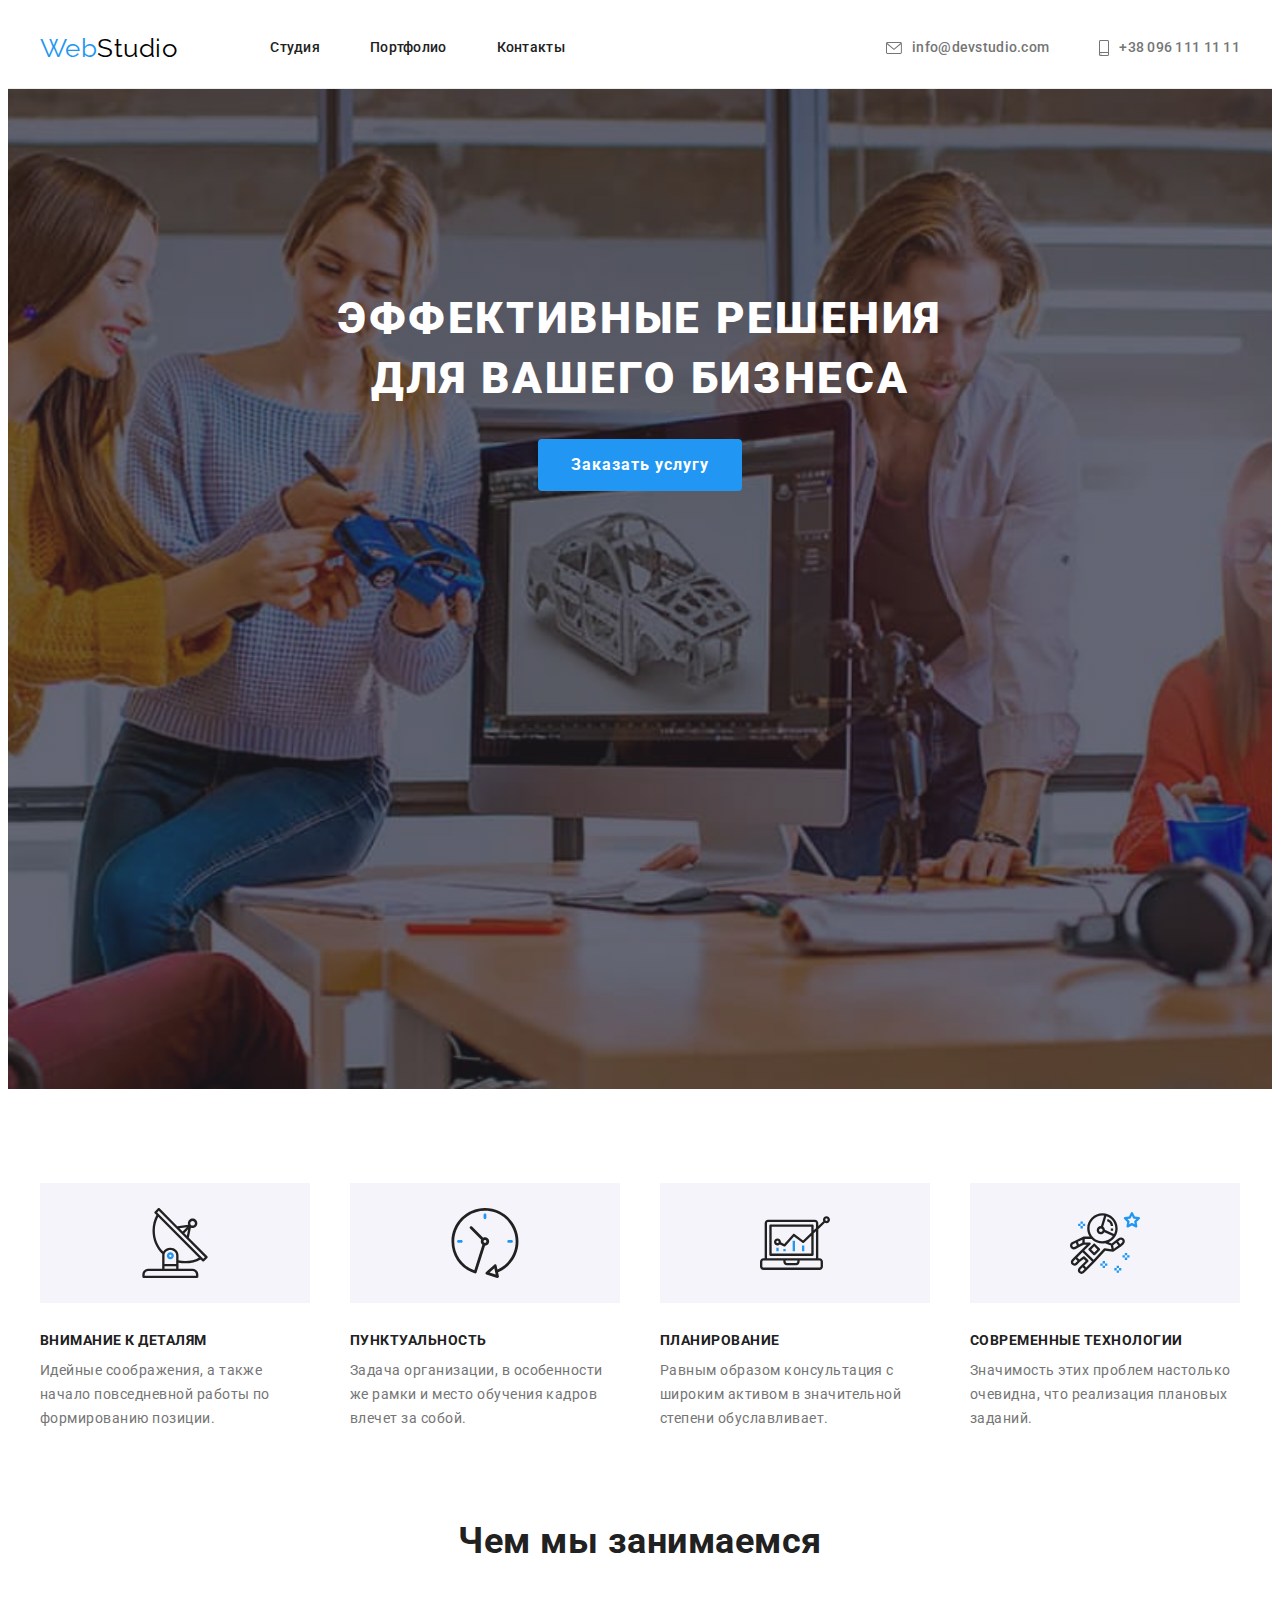
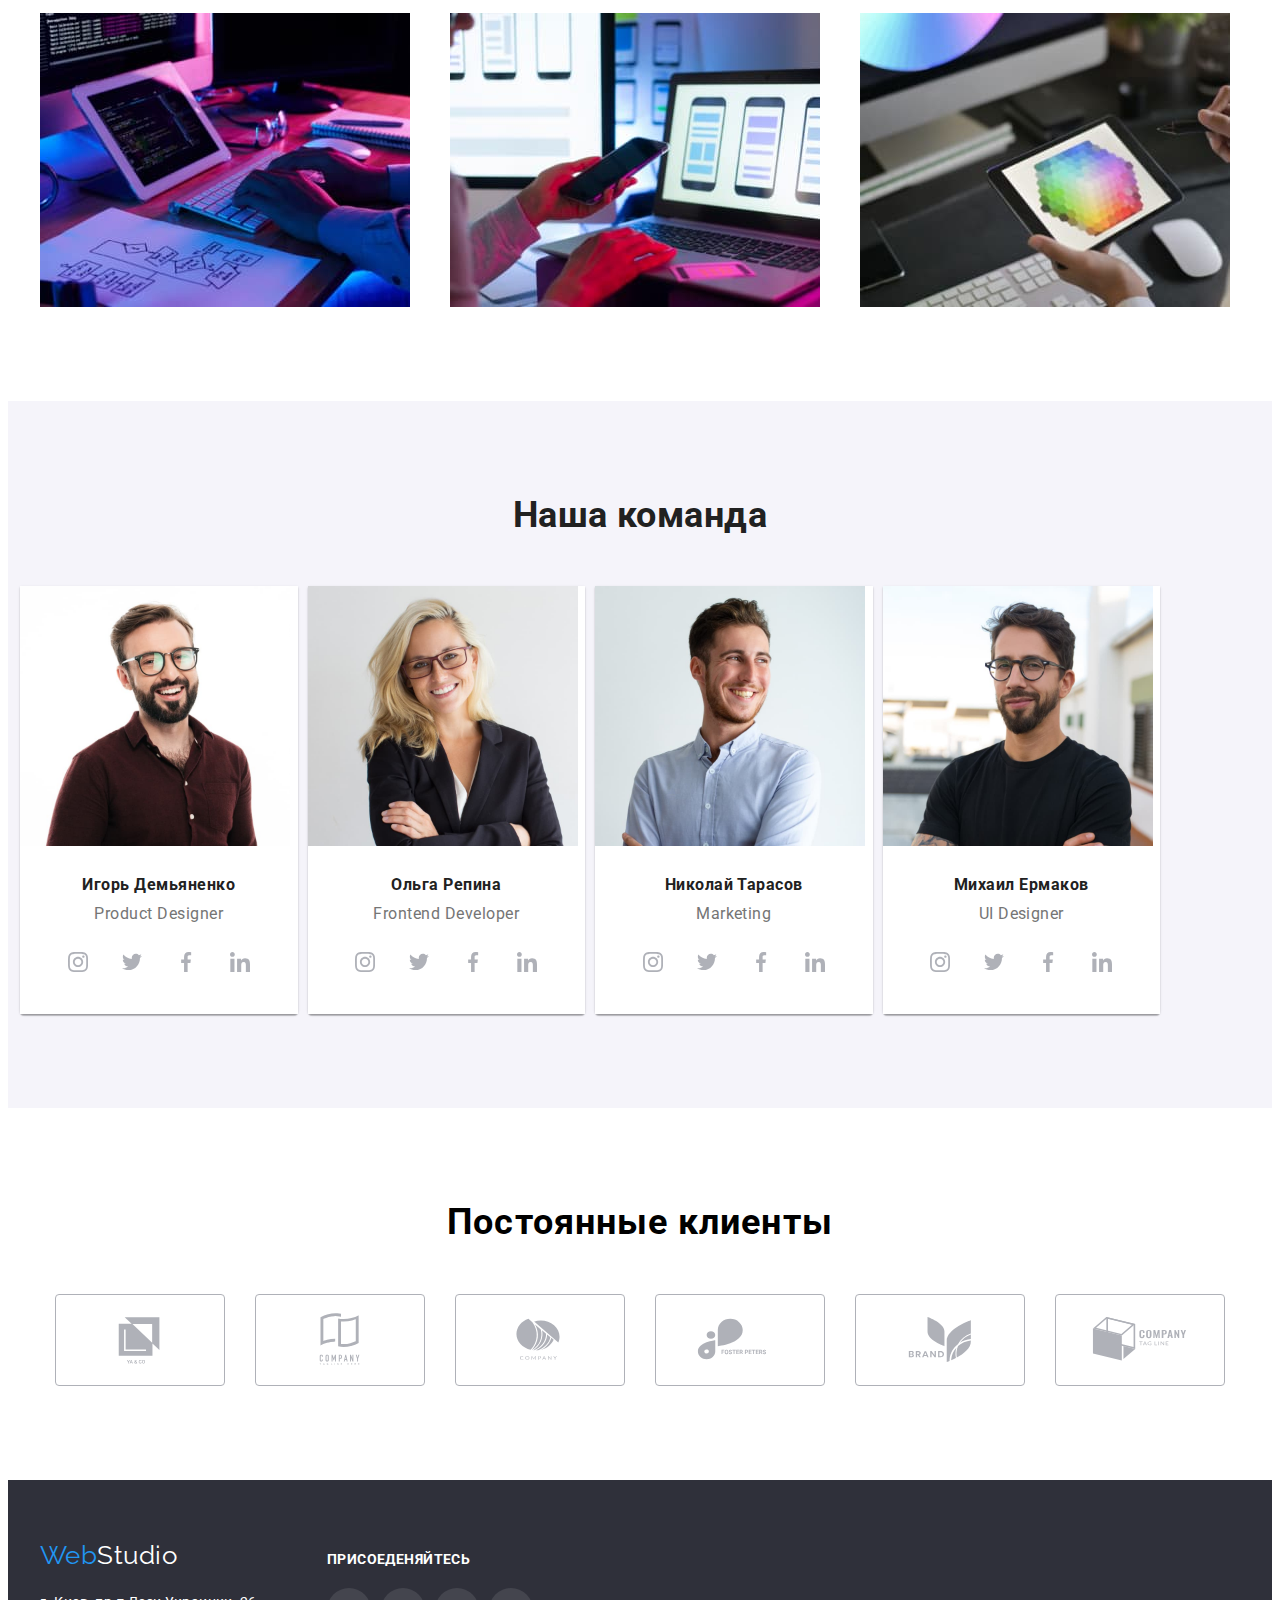
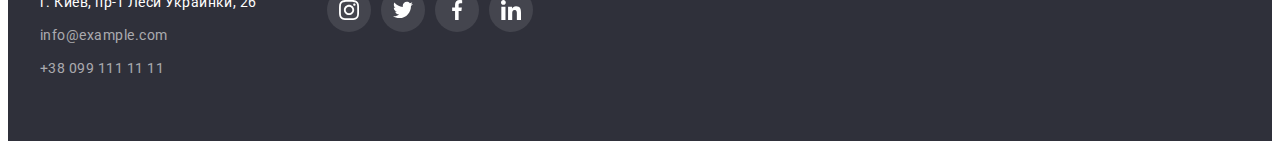
==== commit 931f700c: "Исправление ДЗ" ====
--- a/index.html
+++ b/index.html
@@ -71,28 +71,48 @@
         <div class="container">
           <h2 class="visually-hidden">Скрытый заголовок</h2>
           <ul class="features-list list">
-            <li class="features-list-item icon-antenna">
+            <li class="features-list-item">
+              <div class="features-icon">
+                <svg class="icon" width="70" height="70">
+                  <use href="./Image/symbol-defs.svg#icon-antenna"></use>
+                </svg>
+              </div>
               <h3 class="features-list-title">Внимание к деталям</h3>
               <p class="features-list-text">
                 Идейные соображения, а также начало повседневной работы по
                 формированию позиции.
               </p>
             </li>
-            <li class="features-list-item icon-vector">
+            <li class="features-list-item">
+              <div class="features-icon">
+                <svg class="icon" width="70" height="70">
+                  <use href="./Image/symbol-defs.svg#icon-clock"></use>
+                </svg>
+              </div>
               <h3 class="features-list-title">Пунктуальность</h3>
               <p class="features-list-text">
                 Задача организации, в особенности же рамки и место обучения
                 кадров влечет за собой.
               </p>
             </li>
-            <li class="features-list-item icon-diagram">
+            <li class="features-list-item">
+              <div class="features-icon">
+                <svg class="icon" width="70" height="70">
+                  <use href="./Image/symbol-defs.svg#icon-diagram"></use>
+                </svg>
+              </div>
               <h3 class="features-list-title">Планирование</h3>
               <p class="features-list-text">
                 Равным образом консультация с широким активом в значительной
                 степени обуславливает.
               </p>
             </li>
-            <li class="features-list-item icon-astronaut">
+            <li class="features-list-item">
+              <div class="features-icon">
+                <svg class="icon" width="70" height="70">
+                  <use href="./Image/symbol-defs.svg#icon-astronaut"></use>
+                </svg>
+              </div>
               <h3 class="features-list-title">Современные технологии</h3>
               <p class="features-list-text">
                 Значимость этих проблем настолько очевидна, что реализация
@@ -130,7 +150,7 @@
                 <h3 class="team-list-title">Игорь Демьяненко</h3>
                 <p class="team-list-text">Product Designer</p>
                 <ul class="team-list-soc list">
-                  <li class="team-list-item">
+                  <li class="team-icon">
                     <a href="" class="team-list-link">
                       <svg class="team-list-icon" width="20" height="20">
                         <use
@@ -139,21 +159,21 @@
                       </svg>
                     </a>
                   </li>
-                  <li class="team-list-item">
+                  <li class="team-icon">
                     <a href="" class="team-list-link"
                       ><svg class="team-list-icon" width="20" height="20">
                         <use href="./Image/symbol-defs.svg#icon-twitter"></use>
                       </svg>
                     </a>
                   </li>
-                  <li class="team-list-item">
+                  <li class="team-icon">
                     <a href="" class="team-list-link"
                       ><svg class="team-list-icon" width="20" height="20">
                         <use href="./Image/symbol-defs.svg#icon-facebook"></use>
                       </svg>
                     </a>
                   </li>
-                  <li class="team-list-item">
+                  <li class="team-icon">
                     <a href="" class="team-list-link"
                       ><svg class="team-list-icon" width="20" height="20">
                         <use href="./Image/symbol-defs.svg#icon-linkedin"></use>
@@ -169,7 +189,7 @@
                 <h3 class="team-list-title">Ольга Репина</h3>
                 <p class="team-list-text">Frontend Developer</p>
                 <ul class="team-list-soc list">
-                  <li class="team-list-item">
+                  <li class="team-icon">
                     <a href="" class="team-list-link"
                       ><svg class="team-list-icon" width="20" height="20">
                         <use
@@ -178,21 +198,21 @@
                       </svg>
                     </a>
                   </li>
-                  <li class="team-list-item">
+                  <li class="team-icon">
                     <a href="" class="team-list-link"
                       ><svg class="team-list-icon" width="20" height="20">
                         <use href="./Image/symbol-defs.svg#icon-twitter"></use>
                       </svg>
                     </a>
                   </li>
-                  <li class="team-list-item">
+                  <li class="team-icon">
                     <a href="" class="team-list-link"
                       ><svg class="team-list-icon" width="20" height="20">
                         <use href="./Image/symbol-defs.svg#icon-facebook"></use>
                       </svg>
                     </a>
                   </li>
-                  <li class="team-list-item">
+                  <li class="team-icon">
                     <a href="" class="team-list-link"
                       ><svg class="team-list-icon" width="20" height="20">
                         <use href="./Image/symbol-defs.svg#icon-linkedin"></use>
@@ -208,7 +228,7 @@
                 <h3 class="team-list-title">Николай Тарасов</h3>
                 <p class="team-list-text">Marketing</p>
                 <ul class="team-list-soc list">
-                  <li class="team-list-item">
+                  <li class="team-icon">
                     <a href="" class="team-list-link"
                       ><svg class="team-list-icon" width="20" height="20">
                         <use
@@ -217,21 +237,21 @@
                       </svg>
                     </a>
                   </li>
-                  <li class="team-list-item">
+                  <li class="team-icon">
                     <a href="" class="team-list-link"
                       ><svg class="team-list-icon" width="20" height="20">
                         <use href="./Image/symbol-defs.svg#icon-twitter"></use>
                       </svg>
                     </a>
                   </li>
-                  <li class="team-list-item">
+                  <li class="team-icon">
                     <a href="" class="team-list-link"
                       ><svg class="team-list-icon" width="20" height="20">
                         <use href="./Image/symbol-defs.svg#icon-facebook"></use>
                       </svg>
                     </a>
                   </li>
-                  <li class="team-list-item">
+                  <li class="team-icon">
                     <a href="" class="team-list-link"
                       ><svg class="team-list-icon" width="20" height="20">
                         <use href="./Image/symbol-defs.svg#icon-linkedin"></use>
@@ -247,7 +267,7 @@
                 <h3 class="team-list-title">Михаил Ермаков</h3>
                 <p class="team-list-text">UI Designer</p>
                 <ul class="team-list-soc list">
-                  <li class="team-list-item">
+                  <li class="team-icon">
                     <a href="" class="team-list-link"
                       ><svg class="team-list-icon" width="20" height="20">
                         <use
@@ -256,21 +276,21 @@
                       </svg>
                     </a>
                   </li>
-                  <li class="team-list-item">
+                  <li class="team-icon">
                     <a href="" class="team-list-link"
                       ><svg class="team-list-icon" width="20" height="20">
                         <use href="./Image/symbol-defs.svg#icon-twitter"></use>
                       </svg>
                     </a>
                   </li>
-                  <li class="team-list-item">
+                  <li class="team-icon">
                     <a href="" class="team-list-link"
                       ><svg class="team-list-icon" width="20" height="20">
                         <use href="./Image/symbol-defs.svg#icon-facebook"></use>
                       </svg>
                     </a>
                   </li>
-                  <li class="team-list-item">
+                  <li class="team-icon">
                     <a href="" class="team-list-link"
                       ><svg class="team-list-icon" width="20" height="20">
                         <use href="./Image/symbol-defs.svg#icon-linkedin"></use>
--- a/CSS/styles.css
+++ b/CSS/styles.css
@@ -134,13 +134,13 @@
   color: var(--accent-color);
 }
 
+.item-nav .link {
+  display: flex;
+  align-items: center;
+}
 .link-nav {
   margin-right: 10px;
-  fill: var(--secondary-text-color);
-}
-
-.link-nav:hover {
-  fill: var(--accent-color);
+  fill: currentColor;
 }
 
 .contacts {
@@ -250,10 +250,9 @@
   width: 270px;
 }
 
-.features-list-item::before {
+.features-list-item {
   background-color: var(--bcg-team-color);
   display: inline-block;
-  content: '';
   width: 270px;
   height: 120px;
   margin-bottom: 30px;
@@ -262,18 +261,7 @@
   background-position: center;
   /* outline: 2px solid tomato; */
 }
-.icon-antenna::before {
-  background-image: url(../Image/antenna.png);
-}
-.icon-vector::before {
-  background-image: url(../Image/clock\ 1.png);
-}
-.icon-diagram::before {
-  background-image: url(../Image/diagram\ 1.png);
-}
-.icon-astronaut::before {
-  background-image: url(../Image/astronaut\ 1.png);
-}
+
 .features-list-text {
   color: var(--secondary-text-color);
   font-size: 14px;
@@ -286,9 +274,19 @@
   /* outline: 2px solid tomato; */
 }
 
+.features-icon {
+  display: flex;
+  padding: 0;
+  margin: 0 0 30px 0;
+  height: 120px;
+  background-color: var(--bcg-team-color);
+  justify-content: center;
+  align-items: center;
+}
+
 /* Чем мы занимаемся */
 .work {
-  padding-top: 0;
+  padding-top: 94px;
   /* outline: 2px solid tomato; */
 }
 .work-title {
@@ -312,9 +310,6 @@
 /* Наша команда */
 .team {
   background-color: var(--bcg-team-color);
-  max-width: 1600px;
-  margin-left: auto;
-  margin-right: auto;
   /* outline: 2px solid tomato; */
 }
 
@@ -366,13 +361,18 @@
 .team-list-soc {
   display: flex;
   justify-content: center;
+  margin-top: 16px;
+}
+
+.team-icon:not(:last-child) {
+  margin-right: 10px;
 }
 
 .team-list-item {
   margin-left: 10px;
-  box-shadow: none;
+  box-shadow: 0px 1px 3px rgba(0, 0, 0, 0.12), 0px 1px 1px rgba(0, 0, 0, 0.14),
+    0px 2px 1px rgba(0, 0, 0, 0.2);
   border-radius: 0px 0px 4px 4px;
-  background: #ffffff;
 }
 .team-list-link {
   width: 44px;
@@ -535,6 +535,7 @@
   background-color: var(--bcg-team-color);
   color: var(--primary-text-color);
   cursor: pointer;
+  padding: 6px 22px;
   font-weight: 500;
   font-size: 16px;
   line-height: 1.62;
@@ -542,12 +543,19 @@
   border-radius: 4px;
   border: 1px solid transparent;
   /* outline: 2px solid tomato; */
+}
+.filters-list .current {
+  background-color: var(--accent-color);
+  color: var(--icon-bgc);
+  cursor: pointer;
 }
 
 .filters-btn:hover,
 .filters-btn:focus {
   background-color: var(--accent-color);
   color: var(--bcg-team-color);
+  box-shadow: 0px 1px 1px rgba(0, 0, 0, 0.12), 0px 4px 4px rgba(0, 0, 0, 0.06),
+    1px 4px 6px rgba(0, 0, 0, 0.16);
 }
 
 /* Портфолио Картинки */
@@ -599,9 +607,6 @@
 }
 .pictures-list .pictures-link:hover,
 .pictures-list .pictures-link:focus {
-  cursor: pointer;
-  background: #ffffff;
-  border: 1px solid #eeeeee;
   box-shadow: 0px 1px 1px rgba(0, 0, 0, 0.12), 0px 4px 4px rgba(0, 0, 0, 0.06),
     1px 4px 6px rgba(0, 0, 0, 0.16);
 }
